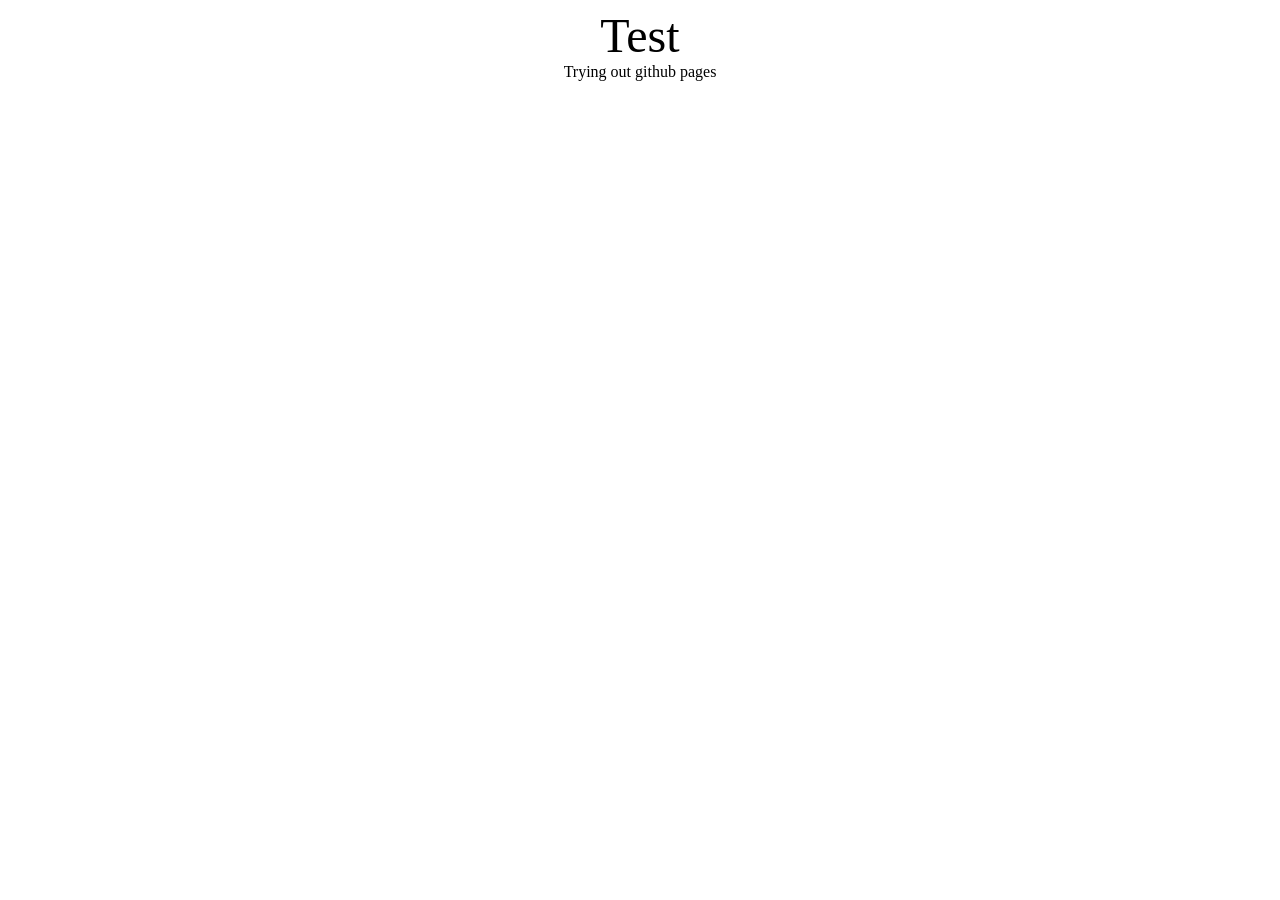
==== index.html @ 01542fe0 "Index" ====
<!DOCTYPE html> 
<html>
    <head>
        <title>PB</title>
        
    </head>
    
    <body>
        <center><font size= "10">Test</font></center>
        <center><font size"5">Trying out github pages</font></center>
        <br>       

    </body>

</html>
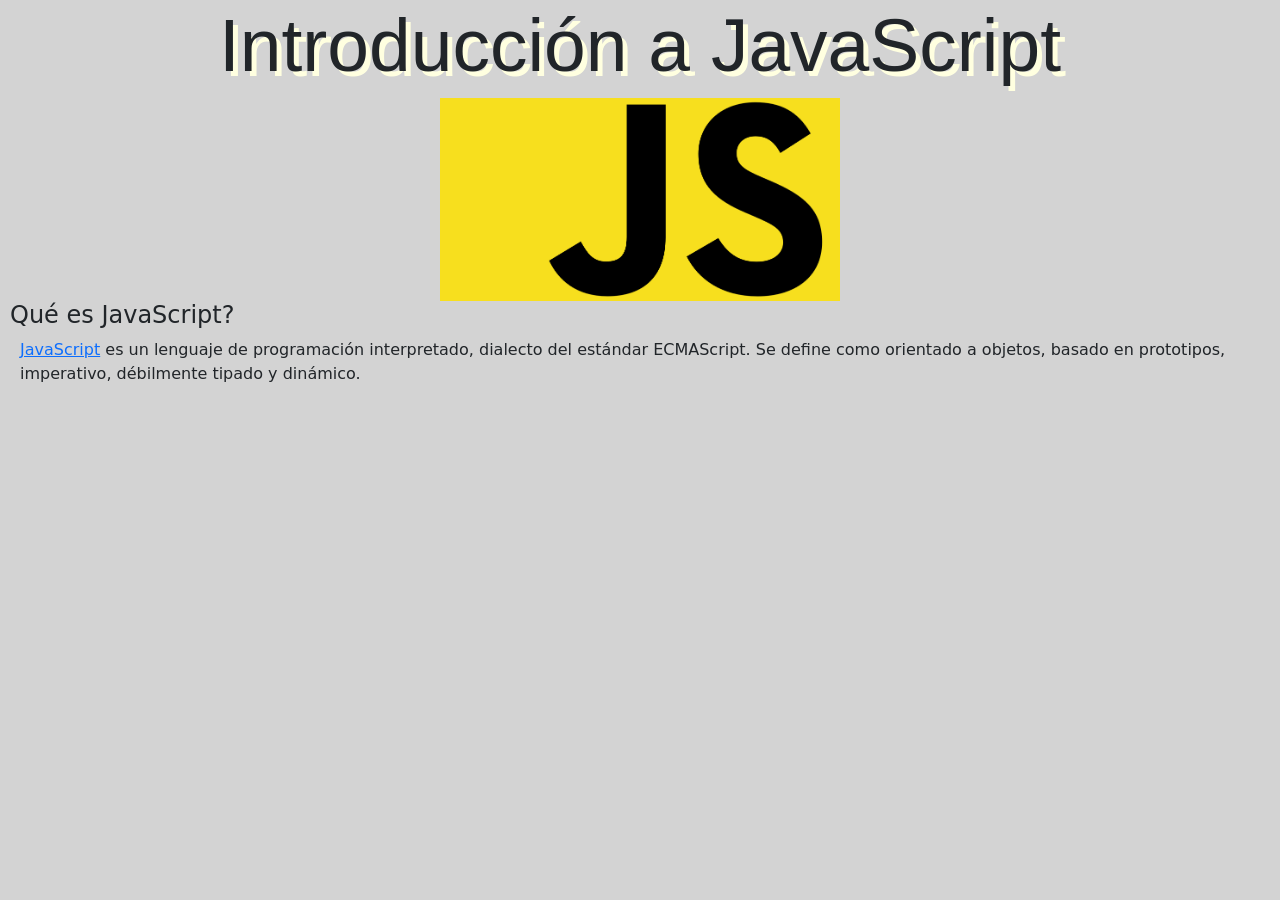
==== commit 9c85769b: "Aprende JS Intro" ====
--- a/index.html
+++ b/index.html
@@ -1,15 +1,28 @@
-<!DOCTYPE html> 
-<html>
-    <head>
-        <title>PB</title>
-        
-    </head>
+<!doctype html>
+<html lang="en">
+  <head>
+    <meta charset="utf-8">
+    <meta name="viewport" content="width=device-width, initial-scale=1">
+    <title>Aprender JavaScript</title>
+    <link rel="icon" type="image/png" href="/images/favicon.png">
+    <link href="https://cdn.jsdelivr.net/npm/bootstrap@5.2.1/dist/css/bootstrap.min.css" rel="stylesheet" integrity="sha384-iYQeCzEYFbKjA/T2uDLTpkwGzCiq6soy8tYaI1GyVh/UjpbCx/TYkiZhlZB6+fzT" crossorigin="anonymous">
+    <link rel="stylesheet" href="./mystyle.css">
+  </head>
+
+  <body style="background-color: lightgrey;">
+    <h1 id="aprender" style="text-align: center;">Introducción a JavaScript</h1>
     
-    <body>
-        <center><font size= "10">Test</font></center>
-        <center><font size"5">Trying out github pages</font></center>
-        <br>       
+    <script src="https://cdn.jsdelivr.net/npm/bootstrap@5.2.1/dist/js/bootstrap.bundle.min.js" integrity="sha384-u1OknCvxWvY5kfmNBILK2hRnQC3Pr17a+RTT6rIHI7NnikvbZlHgTPOOmMi466C8" crossorigin="anonymous"></script>
 
-    </body>
+    <img id="jspng" src="images/js.png" alt="JavaScript-Logo" width="400">
+    
 
-</html> +    <h4 style="padding-left: 10px;">Qué es JavaScript?</h4>
+    <p style="padding-left: 20px;"><a href="https://developer.mozilla.org/es/docs/Web/JavaScript" target="_blank">JavaScript</a> es un lenguaje de programación interpretado, 
+      dialecto del estándar ECMAScript. Se define como orientado a objetos, 
+      basado en prototipos, imperativo, débilmente tipado y dinámico.</p>
+
+
+
+  </body>
+</html>
--- a/mystyle.css
+++ b/mystyle.css
@@ -0,0 +1,10 @@
+#aprender{
+    font-size: 75px;
+    font-family: 'Trebuchet MS', 'Lucida Sans Unicode', 'Lucida Grande', 'Lucida Sans', Arial, sans-serif;
+    text-shadow: 5px 5px lightyellow;
+}
+
+#jspng {
+    display: block;
+    margin: auto;
+}
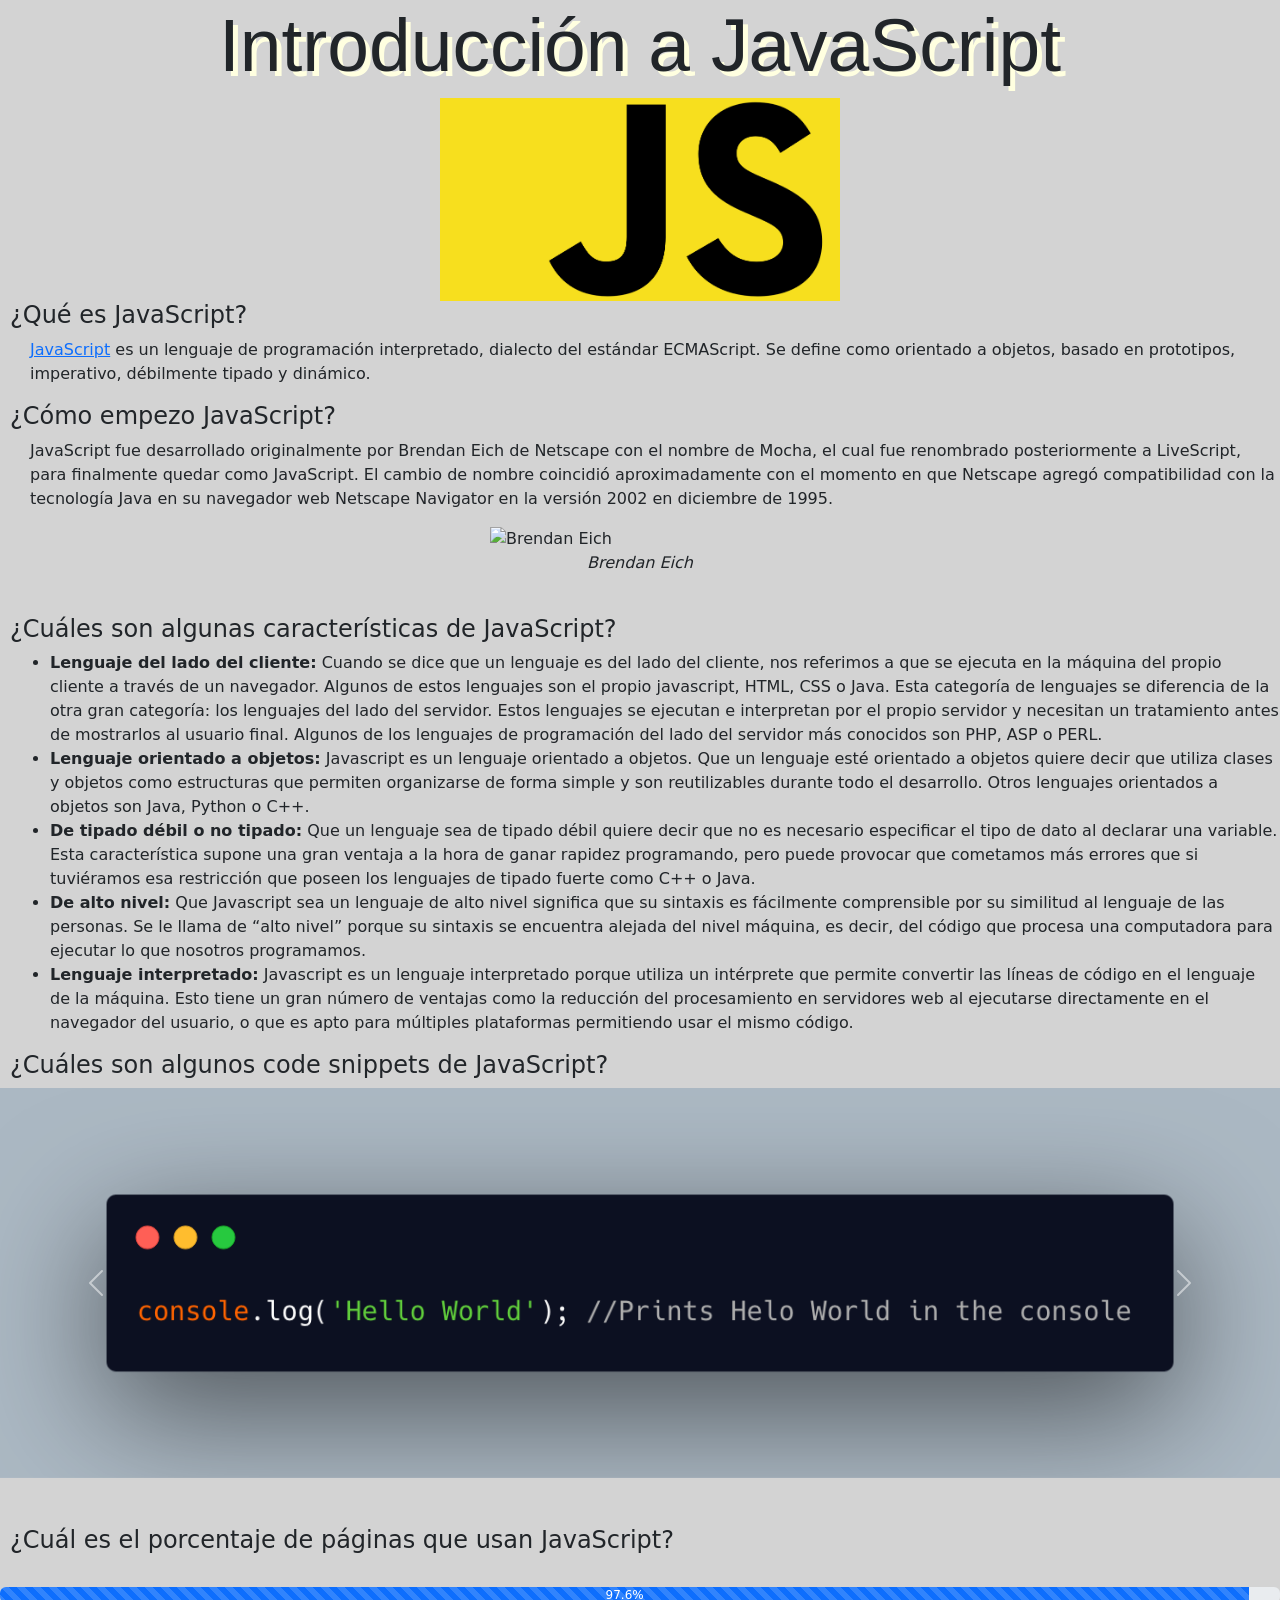
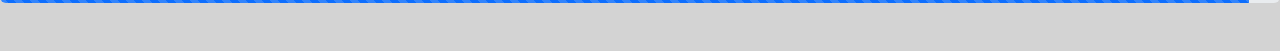
==== commit 89410f9b: "New Sections JS page" ====
--- a/index.html
+++ b/index.html
@@ -14,15 +14,98 @@
     
     <script src="https://cdn.jsdelivr.net/npm/bootstrap@5.2.1/dist/js/bootstrap.bundle.min.js" integrity="sha384-u1OknCvxWvY5kfmNBILK2hRnQC3Pr17a+RTT6rIHI7NnikvbZlHgTPOOmMi466C8" crossorigin="anonymous"></script>
 
-    <img id="jspng" src="images/js.png" alt="JavaScript-Logo" width="400">
+    <img class="imag" src="images/js.png" alt="JavaScript-Logo" width="400">
     
 
-    <h4 style="padding-left: 10px;">Qué es JavaScript?</h4>
-    <p style="padding-left: 20px;"><a href="https://developer.mozilla.org/es/docs/Web/JavaScript" target="_blank">JavaScript</a> es un lenguaje de programación interpretado, 
+    <h4 style="padding-left: 10px;">¿Qué es JavaScript?</h4>
+    <p style="padding-left: 30px;"><a href="https://developer.mozilla.org/es/docs/Web/JavaScript" target="_blank">JavaScript</a> es un lenguaje de programación interpretado, 
       dialecto del estándar ECMAScript. Se define como orientado a objetos, 
       basado en prototipos, imperativo, débilmente tipado y dinámico.</p>
 
+    <h4 style="padding-left: 10px;">¿Cómo empezo JavaScript?</h4>
+    <p style="padding-left: 30px;">JavaScript fue desarrollado originalmente por Brendan Eich de Netscape con el nombre de Mocha,
+      el cual fue renombrado posteriormente a LiveScript, para finalmente quedar como JavaScript. 
+      El cambio de nombre coincidió aproximadamente con el momento en que Netscape agregó compatibilidad con la 
+      tecnología Java en su navegador web Netscape Navigator en la versión 2002 en diciembre de 1995.
+    </p>
 
+    <img class="imag" src="./images/Brendan.jpg" alt="Brendan Eich" width="300">
+    <p style="text-align: center;"><em>Brendan Eich</em></p>
+
+    <br>
+
+    <h4 style="padding-left: 10px;">¿Cuáles son algunas características de JavaScript?</h4>
+    <ul style="padding-left: 50px;">
+      <li><strong>Lenguaje del lado del cliente:</strong> Cuando se dice que un lenguaje es del lado del cliente, nos referimos a que se ejecuta en la 
+        máquina del propio cliente a través de un navegador. Algunos de estos lenguajes son el propio javascript, HTML, CSS o Java. 
+        Esta categoría de lenguajes se diferencia de la otra gran categoría: los lenguajes del lado del servidor. 
+        Estos lenguajes se ejecutan e interpretan por el propio servidor y necesitan un tratamiento antes de mostrarlos al usuario final. 
+        Algunos de los lenguajes de programación del lado del servidor más conocidos son PHP, ASP o PERL.
+      </li>
+      <li><strong>Lenguaje orientado a objetos:</strong>
+        Javascript es un lenguaje orientado a objetos. Que un lenguaje esté orientado a objetos quiere decir que utiliza clases y objetos como estructuras que permiten 
+        organizarse de forma simple y son reutilizables durante todo el desarrollo. 
+        Otros lenguajes orientados a objetos son Java, Python o C++.
+      </li>
+      <li><strong>De tipado débil o no tipado:</strong>
+        Que un lenguaje sea de tipado débil quiere decir que no es necesario especificar el 
+        tipo de dato al declarar una variable. Esta característica supone una gran ventaja a 
+        la hora de ganar rapidez programando, pero puede provocar que cometamos más errores 
+        que si tuviéramos esa restricción que poseen los lenguajes de tipado fuerte como C++ o Java.
+      </li>
+      <li><strong>De alto nivel:</strong>
+        Que Javascript sea un lenguaje de alto nivel significa que su sintaxis es fácilmente 
+        comprensible por su similitud al lenguaje de las personas. Se le llama de 
+        “alto nivel” porque su sintaxis se encuentra alejada del nivel máquina, es decir, 
+        del código que procesa una computadora para ejecutar lo que nosotros programamos. 
+      </li>
+      <li><strong>Lenguaje interpretado:</strong>
+        Javascript es un lenguaje interpretado porque utiliza un intérprete que permite convertir las líneas de código 
+        en el lenguaje de la máquina. Esto tiene un gran número de ventajas como la 
+        reducción del procesamiento en servidores web al ejecutarse directamente en el 
+        navegador del usuario, o que es apto para múltiples plataformas permitiendo usar el 
+        mismo código. 
+      </li>
+    </ul>
+
+    <h4 style="padding-left: 10px;">¿Cuáles son algunos code snippets de JavaScript?</h4> 
+
+    <div id="carouselExampleControls" class="carousel slide" data-bs-ride="carousel">
+      <div class="carousel-inner">
+        <div class="carousel-item active">
+          <img src="./images/log.png"class="d-block w-100" alt="Console Log">
+        </div>
+        <div class="carousel-item">
+          <img src="./images/alert.png" class="d-block w-100" alt="Alert">
+        </div>
+        <div class="carousel-item">
+          <img src="./images/write.png" class="d-block w-100" alt="Document.write">
+        </div>
+      </div>
+      <button class="carousel-control-prev" type="button" data-bs-target="#carouselExampleControls" data-bs-slide="prev">
+        <span class="carousel-control-prev-icon" aria-hidden="true"></span>
+        <span class="visually-hidden">Previous</span>
+      </button>
+      <button class="carousel-control-next" type="button" data-bs-target="#carouselExampleControls" data-bs-slide="next">
+        <span class="carousel-control-next-icon" aria-hidden="true"></span>
+        <span class="visually-hidden">Next</span>
+      </button>
+    </div>
+
+    <br>
+    <br>
+
+    <h4 style="padding-left: 10px;">¿Cuál es el porcentaje de páginas que usan JavaScript?</h4> 
+    <br>
+    <div class="progress">
+      <div class="progress-bar progress-bar-striped progress-bar-animated" role="progressbar" aria-label="Animated striped example" aria-valuenow="97.6" aria-valuemin="0" aria-valuemax="100" style="width: 97.6%">97.6%</div>
+    </div>
+
+    <br>
+    <br>
+
+
+    
 
   </body>
 </html>
--- a/mystyle.css
+++ b/mystyle.css
@@ -4,7 +4,7 @@
     text-shadow: 5px 5px lightyellow;
 }
 
-#jspng {
+.imag {
     display: block;
     margin: auto;
 }
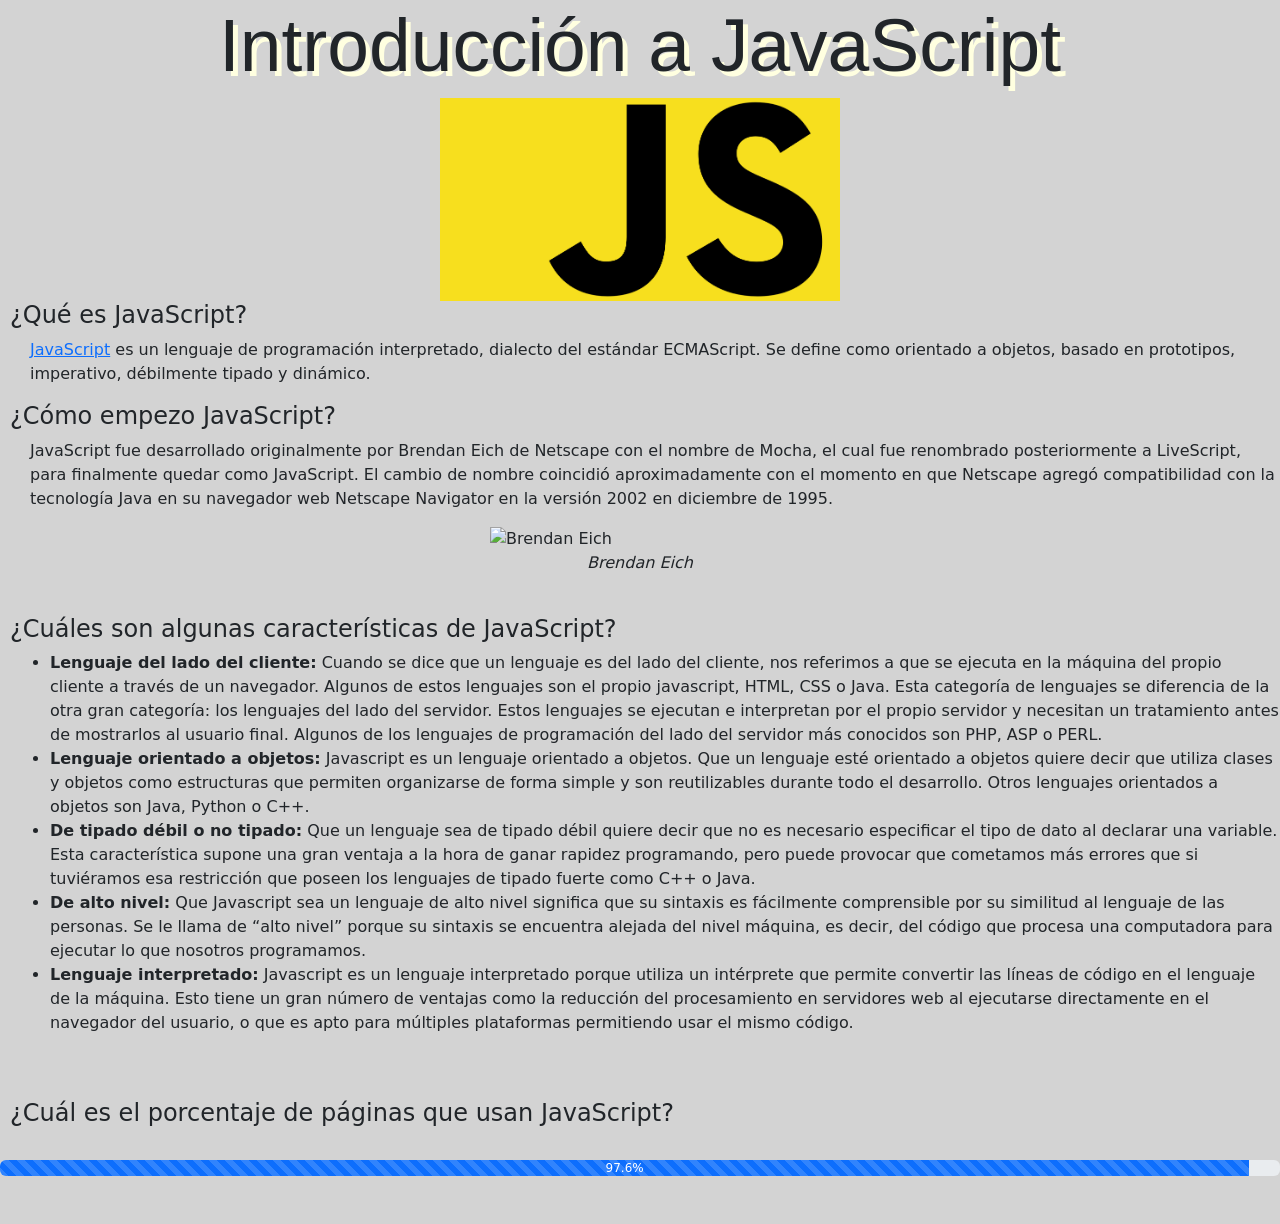
==== commit 9a4f7ed6: "Removed JS snippets" ====
--- a/index.html
+++ b/index.html
@@ -68,30 +68,6 @@
       </li>
     </ul>
 
-    <h4 style="padding-left: 10px;">¿Cuáles son algunos code snippets de JavaScript?</h4> 
-
-    <div id="carouselExampleControls" class="carousel slide" data-bs-ride="carousel">
-      <div class="carousel-inner">
-        <div class="carousel-item active">
-          <img src="./images/log.png"class="d-block w-100" alt="Console Log">
-        </div>
-        <div class="carousel-item">
-          <img src="./images/alert.png" class="d-block w-100" alt="Alert">
-        </div>
-        <div class="carousel-item">
-          <img src="./images/write.png" class="d-block w-100" alt="Document.write">
-        </div>
-      </div>
-      <button class="carousel-control-prev" type="button" data-bs-target="#carouselExampleControls" data-bs-slide="prev">
-        <span class="carousel-control-prev-icon" aria-hidden="true"></span>
-        <span class="visually-hidden">Previous</span>
-      </button>
-      <button class="carousel-control-next" type="button" data-bs-target="#carouselExampleControls" data-bs-slide="next">
-        <span class="carousel-control-next-icon" aria-hidden="true"></span>
-        <span class="visually-hidden">Next</span>
-      </button>
-    </div>
-
     <br>
     <br>
 
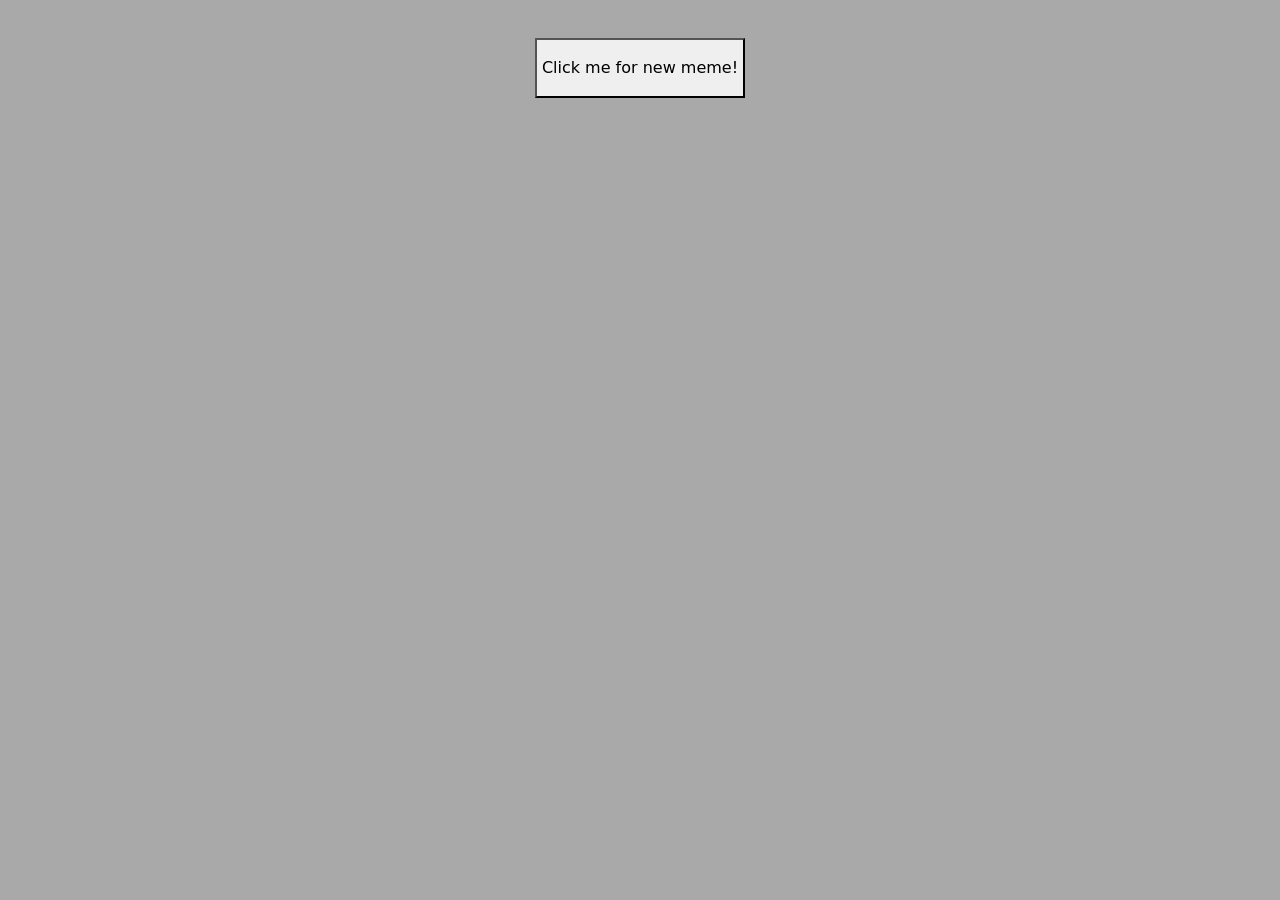
==== commit 2e76d41d: "Memes" ====
--- a/index.html
+++ b/index.html
@@ -3,85 +3,18 @@
   <head>
     <meta charset="utf-8">
     <meta name="viewport" content="width=device-width, initial-scale=1">
-    <title>Aprender JavaScript</title>
-    <link rel="icon" type="image/png" href="/images/favicon.png">
+    <title>Memeio</title>
+    <link rel="icon" type="image/ico" href="./favicon.ico">
     <link href="https://cdn.jsdelivr.net/npm/bootstrap@5.2.1/dist/css/bootstrap.min.css" rel="stylesheet" integrity="sha384-iYQeCzEYFbKjA/T2uDLTpkwGzCiq6soy8tYaI1GyVh/UjpbCx/TYkiZhlZB6+fzT" crossorigin="anonymous">
     <link rel="stylesheet" href="./mystyle.css">
   </head>
 
-  <body style="background-color: lightgrey;">
-    <h1 id="aprender" style="text-align: center;">Introducción a JavaScript</h1>
-    
-    <script src="https://cdn.jsdelivr.net/npm/bootstrap@5.2.1/dist/js/bootstrap.bundle.min.js" integrity="sha384-u1OknCvxWvY5kfmNBILK2hRnQC3Pr17a+RTT6rIHI7NnikvbZlHgTPOOmMi466C8" crossorigin="anonymous"></script>
-
-    <img class="imag" src="images/js.png" alt="JavaScript-Logo" width="400">
-    
-
-    <h4 style="padding-left: 10px;">¿Qué es JavaScript?</h4>
-    <p style="padding-left: 30px;"><a href="https://developer.mozilla.org/es/docs/Web/JavaScript" target="_blank">JavaScript</a> es un lenguaje de programación interpretado, 
-      dialecto del estándar ECMAScript. Se define como orientado a objetos, 
-      basado en prototipos, imperativo, débilmente tipado y dinámico.</p>
-
-    <h4 style="padding-left: 10px;">¿Cómo empezo JavaScript?</h4>
-    <p style="padding-left: 30px;">JavaScript fue desarrollado originalmente por Brendan Eich de Netscape con el nombre de Mocha,
-      el cual fue renombrado posteriormente a LiveScript, para finalmente quedar como JavaScript. 
-      El cambio de nombre coincidió aproximadamente con el momento en que Netscape agregó compatibilidad con la 
-      tecnología Java en su navegador web Netscape Navigator en la versión 2002 en diciembre de 1995.
-    </p>
-
-    <img class="imag" src="./images/Brendan.jpg" alt="Brendan Eich" width="300">
-    <p style="text-align: center;"><em>Brendan Eich</em></p>
-
+  <body style="background-color: darkgray;">
+    <div style="text-align: center;">
+      <button id="memeBtn" onclick="fetchMemes()">Click me for new meme!</button>
+    </div>
     <br>
 
-    <h4 style="padding-left: 10px;">¿Cuáles son algunas características de JavaScript?</h4>
-    <ul style="padding-left: 50px;">
-      <li><strong>Lenguaje del lado del cliente:</strong> Cuando se dice que un lenguaje es del lado del cliente, nos referimos a que se ejecuta en la 
-        máquina del propio cliente a través de un navegador. Algunos de estos lenguajes son el propio javascript, HTML, CSS o Java. 
-        Esta categoría de lenguajes se diferencia de la otra gran categoría: los lenguajes del lado del servidor. 
-        Estos lenguajes se ejecutan e interpretan por el propio servidor y necesitan un tratamiento antes de mostrarlos al usuario final. 
-        Algunos de los lenguajes de programación del lado del servidor más conocidos son PHP, ASP o PERL.
-      </li>
-      <li><strong>Lenguaje orientado a objetos:</strong>
-        Javascript es un lenguaje orientado a objetos. Que un lenguaje esté orientado a objetos quiere decir que utiliza clases y objetos como estructuras que permiten 
-        organizarse de forma simple y son reutilizables durante todo el desarrollo. 
-        Otros lenguajes orientados a objetos son Java, Python o C++.
-      </li>
-      <li><strong>De tipado débil o no tipado:</strong>
-        Que un lenguaje sea de tipado débil quiere decir que no es necesario especificar el 
-        tipo de dato al declarar una variable. Esta característica supone una gran ventaja a 
-        la hora de ganar rapidez programando, pero puede provocar que cometamos más errores 
-        que si tuviéramos esa restricción que poseen los lenguajes de tipado fuerte como C++ o Java.
-      </li>
-      <li><strong>De alto nivel:</strong>
-        Que Javascript sea un lenguaje de alto nivel significa que su sintaxis es fácilmente 
-        comprensible por su similitud al lenguaje de las personas. Se le llama de 
-        “alto nivel” porque su sintaxis se encuentra alejada del nivel máquina, es decir, 
-        del código que procesa una computadora para ejecutar lo que nosotros programamos. 
-      </li>
-      <li><strong>Lenguaje interpretado:</strong>
-        Javascript es un lenguaje interpretado porque utiliza un intérprete que permite convertir las líneas de código 
-        en el lenguaje de la máquina. Esto tiene un gran número de ventajas como la 
-        reducción del procesamiento en servidores web al ejecutarse directamente en el 
-        navegador del usuario, o que es apto para múltiples plataformas permitiendo usar el 
-        mismo código. 
-      </li>
-    </ul>
-
-    <br>
-    <br>
-
-    <h4 style="padding-left: 10px;">¿Cuál es el porcentaje de páginas que usan JavaScript?</h4> 
-    <br>
-    <div class="progress">
-      <div class="progress-bar progress-bar-striped progress-bar-animated" role="progressbar" aria-label="Animated striped example" aria-valuenow="97.6" aria-valuemin="0" aria-valuemax="100" style="width: 97.6%">97.6%</div>
-    </div>
-
-    <br>
-    <br>
-
-
-    
-
+    <script src="./app.js"></script>
   </body>
 </html>
--- a/mystyle.css
+++ b/mystyle.css
@@ -1,10 +1,21 @@
-#aprender{
-    font-size: 75px;
-    font-family: 'Trebuchet MS', 'Lucida Sans Unicode', 'Lucida Grande', 'Lucida Sans', Arial, sans-serif;
-    text-shadow: 5px 5px lightyellow;
+body {
+    -webkit-user-select: none;
+    -moz-user-select: -moz-none;
+    -ms-user-select: none;
+    user-select: none;
 }
 
-.imag {
+#memeBtn {
+    color: black;
+    padding: 5px;
+    height: 60px;
+    margin-top: 3%;
+}
+
+img {
     display: block;
-    margin: auto;
+    margin-left: auto;
+    margin-right: auto;
+    width: 30%;
+    height: 30%;
 }
